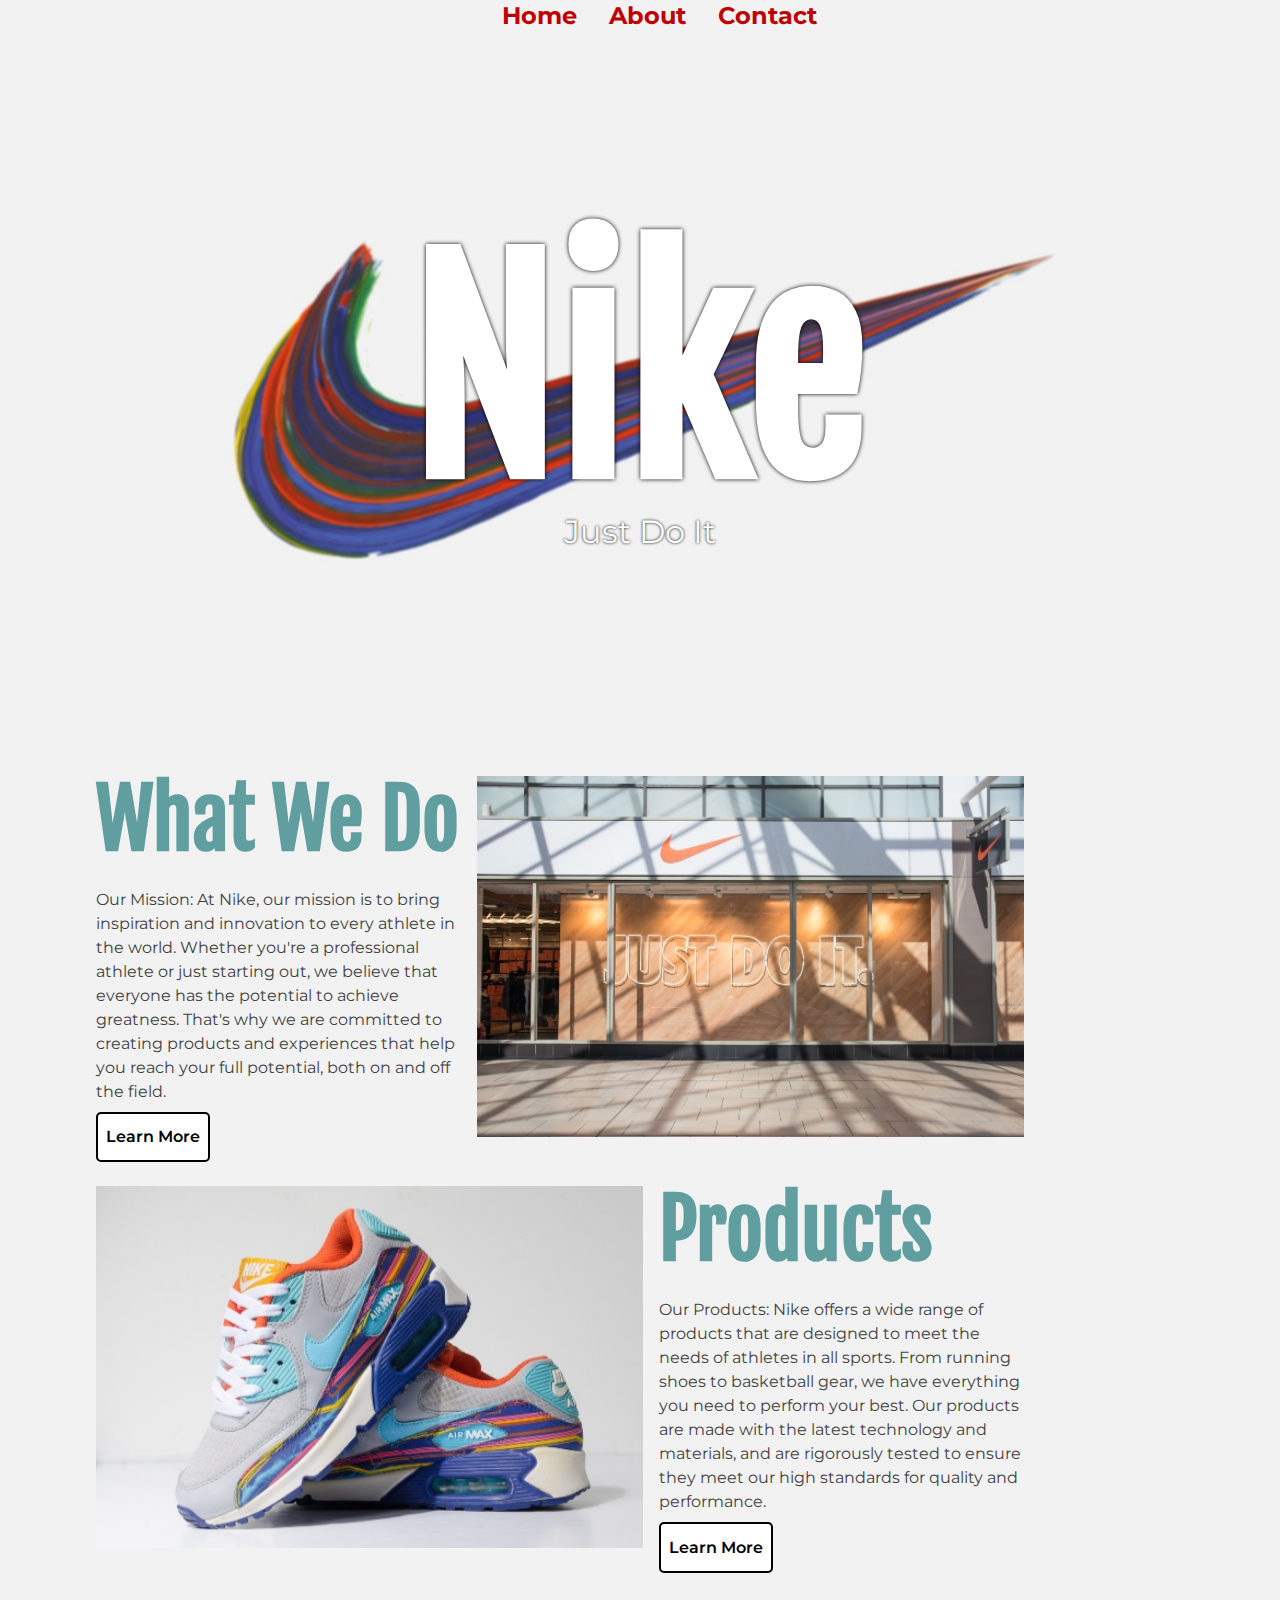
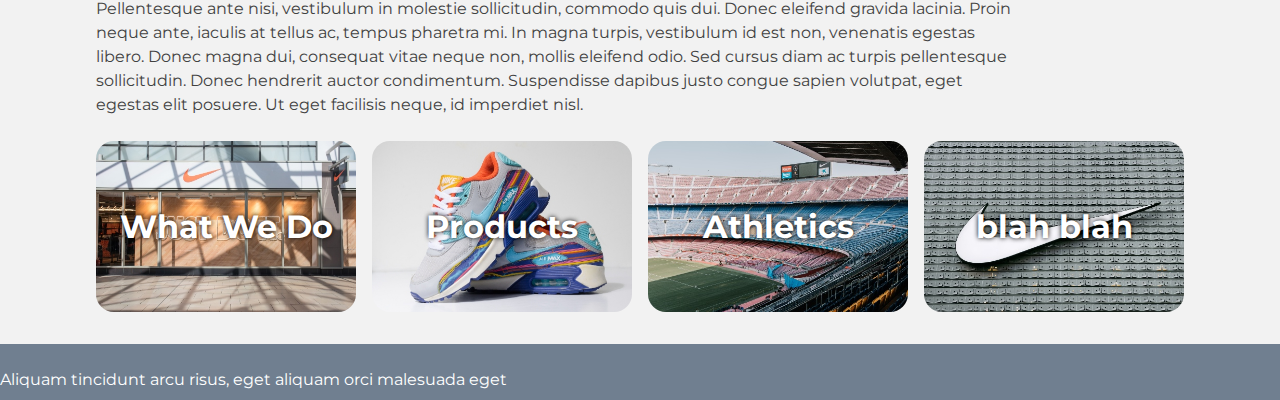
==== index.html @ 97a20d2a "done?" ====
<!DOCTYPE html>
<html lang="en">

<head>
  <meta charset="UTF-8">
  <meta http-equiv="X-UA-Compatible" content="IE=edge">
  <meta name="viewport" content="width=device-width, initial-scale=1.0">
  <meta name="description" content="This is what we do at Nike">
  <link rel="apple-touch-icon" sizes="180x180" href="images/apple-touch-icon.png">
  <link rel="icon" type="image/png" sizes="32x32" href="images/favicon-32x32.png">
  <link rel="icon" type="image/png" sizes="16x16" href="images/favicon-16x16.png">
  <link rel="manifest" href="images/site.webmanifest">
  <link rel="preconnect" href="https://fonts.gstatic.com" crossorigin>
  <link
    href="https://fonts.googleapis.com/css2?family=Fjalla+One&family=Montserrat:ital,wght@0,300;0,600;1,300&display=swap"
    rel="stylesheet">
  <link rel="stylesheet" href="styles/main.css">


  <title>Home - Nike</title>
</head>

<body>

  <header>
    <nav>
      <span></span>
      <h2 class="sr-only">Main navigation</h2>
      <ul>
        <li><a>Home</a></li>
        <li><a href="about/">About</a></li>
        <li><a href="contact/">Contact</a></li>
      </ul>
      <span></span>
    </nav>
  </header>

  <div class="hero">
    <picture class="blur">
      <source media="(min-width: 801px)" srcset="images/hero1470.jpg">
      <source media="(min-width: 401px)" srcset="images/hero800.jpg">
      <source media="(min-width: 400px)" srcset="images/hero400.jpg">
      <img src="images/hero1470.jpg" alt="image of painted nike swoosh">
    </picture>
    <div class="text-wrapper">
      <h1><strong>Nike</strong> </h1>
      <p class="hero-p">Just Do It</p>
    </div>
  </div>

  <main>
    <article class="panel">
      <div class="text-wrapper left">
        <h2>What We Do</h2>
        <p>
          Our Mission: At Nike, our mission is to bring inspiration and innovation to every athlete in the world.
          Whether you're a professional athlete or just starting out, we believe that everyone has the potential to
          achieve
          greatness. That's why we are committed to creating products and experiences that help you reach your full
          potential, both on and off the field.
        </p>
        <a class="button" href="#">Learn More</a>
      </div>
      <div class="image-wrapper">
        <img src="images/nikestore500.jpg" alt="image of nike store" width="600" height="330">
      </div>
    </article>

    <article class="panel">
      <div class="text-wrapper">
        <h2>Products</h2>
        <p> Our Products: Nike offers a wide range of products that are designed to meet the needs of athletes in all
          sports. From running shoes to basketball gear, we have everything you need to perform your best. Our
          products
          are made with the latest technology and materials, and are rigorously tested to ensure they meet our high
          standards for quality and performance.
        </p>
        <a class="button" href="#">Learn More</a>
      </div>
      <div class="image-wrapper left">
        <img src="images/airmax500.jpg" alt="image of nike air max shoes" width="600" height="330">
      </div>
    </article>

    <aside>
      <p>
        Pellentesque ante nisi, vestibulum in molestie sollicitudin, commodo quis dui. Donec eleifend gravida
        lacinia.
        Proin neque ante, iaculis at tellus ac, tempus pharetra mi. In magna turpis, vestibulum id est non,
        venenatis
        egestas libero. Donec magna dui, consequat vitae neque non, mollis eleifend odio. Sed cursus diam ac turpis
        pellentesque sollicitudin. Donec hendrerit auctor condimentum. Suspendisse dapibus justo congue sapien
        volutpat,
        eget egestas elit posuere. Ut eget facilisis neque, id imperdiet nisl.
      </p>
    </aside>

    <section class="cards">
      <a class="card">
        <img src="images/nikestore500.jpg" alt="nike store" width="500" height="330" loading="lazy">
        <p>What We Do</p>
      </a>
      <a class="card">
        <img src="images/airmax500.jpg" alt="air max" width="500" height="330" loading="lazy">
        <p>Products</p>
      </a>
      <a class="card">
        <img src="images/stadium500.jpg" alt="stadium" width="500" height="330" loading="lazy">
        <p>Athletics</p>
      </a>
      <a class="card">
        <img src="images/swoosh500.jpg" alt="nike swoosh" width="500" height="330" loading="lazy">
        <p>blah blah</p>
      </a>
    </section>

  </main>


  <footer>
    <p>
      Aliquam tincidunt arcu risus, eget aliquam orci malesuada eget
    </p>
  </footer>
</body>

</html>
---- styles/main.css ----
/*****************************************************/
/* This semester we will be using my variation of    */
/* Josh Comeau's CSS Reset instead of normalize      */
/* Read more at                                      */
/* https://www.joshwcomeau.com/css/custom-css-reset/ */
/*****************************************************/
/* Always add your CSS below the reset CSS           */
/*****************************************************/

:root {
  --blue: #609ea0;
  --red: #be0100ff;
  --grey: #707f90;
  --black: #000000;
  --white: #ffffff;
  --text: #414141ff;
}

*,
*::before,
*::after {
  box-sizing: border-box;
}

* {
  margin: 0;
  /* this an experimental line-height; if it breaks, add line-height: 1.5 to body */
  line-height: calc(1em + 0.5rem);
}

html,
body {
  height: 100%;
}

body {
  margin: 0;
  -webkit-font-smoothing: antialiased;
}

img,
picture,
video,
canvas,
svg {
  display: block;
  max-width: 100%;
  height: auto;
}

input,
button,
textarea,
select {
  font: inherit;
}

/* until you get a feel for overflow, I'll keep these next two commented out */
/* p,
h1,
h2,
h3,
h4,
h5,
h6 {
  overflow-wrap: break-word;
} */

/* p {
  overflow-wrap: break-word;
  hyphens: auto;
} */

/* temp CSS for HTML only assignments */
picture img {
  width: 100%;
}

svg {
  width: 200px;
}

/* temp fix to size about img */
img[srcset] {
  width: 50%;
  height: auto;
  margin: 2rem auto;
}

/* temporary fix to size svg images */
img[src$="svg"] {
  width: 200px;
}

/************ add your CSS here *****************/
body {
  display: flex;
  flex-direction: column;
  background-color: #f2f2f2ff;
  font-family: "Montserrat", sans-serif;
  color: var(--text);
}

main {
  align-self: center;
  background-color: #f2f2f2ff;
  max-width: 70rem;
  margin-bottom: 2rem;
  
}

nav {
  font-size: 1.5em;
  display: flex;
  justify-content: space-around;
  align-items: stretch;
}

nav ul {
  list-style-type: none;
  display: flex;
  flex-direction: row;
  flex-wrap: nowrap;
}

nav a {
  padding: 1rem;
}

p {
  margin-top: 1.5em;
  margin-bottom: 0.5em;
}

h1 {
  font-family: "Fjalla One", sans-serif;
  text-shadow: 0px 0px 4px black;
  color: white;
  /* font-size: 2em; */
}

h2 {
  font-family: "Fjalla One", sans-serif;
  color: var(--blue);
  font-size: 5em;
}

h3 {
  font-family: "Fjalla One", sans-serif;
  color: var(--grey);
  font-size: 3.5em;
  padding-top: 0.4em;
  padding-bottom: 0.2em;
}

h4 {
  font-family: "Fjalla One", sans-serif;
  color: var(--red);
  font-size: 2em;
  padding-top: 0.4em;
  padding-bottom: 0.2em;
}


a {
  text-decoration: none;
  color: var(--red);
  font-weight: bold;
}

a[href]:hover {
  text-decoration: underline;
}

article, aside {
  padding: 0 1rem;
  max-width: 60rem;
  margin-top: 1.5em;
  margin-bottom: 1.5em;
}

footer {
  background-color: var(--grey);
  color: white;
}

.sr-only {
  clip: rect(1px, 1px, 1px, 1px);
  clip-path: inset(50%);
  height: 1px;
  width: 1px;
  margin: -1px;
  overflow: hidden;
  padding: 0;
  position: absolute;
}

.button {
  border: solid 2px black;
  background-color: white;
  color: black;
  padding: 0.7rem 0.5rem;
  border-radius: 5px;
  text-decoration: none;
  display: inline-block;
  font-weight: 600;
}

a.button:hover {
  background-color: black;
  color: white;
  text-decoration: none;
  transition-duration: 200ms;
  cursor: pointer;
}

.hero {
  /* height: 100vh; */
  position: relative;
  flex: 0 0 auto;
}

.hero .text-wrapper {
  position: absolute;
  inset: 0;
  text-align: center;
  display: flex;
  flex-direction: column;
  justify-content: center;
  align-items: center;
}

.hero-p {
  color: white;
  text-shadow: 0px 0px 3px black;
  font-size: 2em;
  margin: 0;
}

.blur {
  filter: blur(1px);
}

.hero h1 {
  font-size: clamp(17em, 11vw + 1em, 9em);
}


.cards {
  display: flex;
  gap: 1rem;
  flex-direction: column;
  margin: 0 1rem;
}

.card {
  flex: 1 1 0;
  position: relative;
  transition: 0.3s cubic-bezier(0, 0, 0.5, 1);
  font-size: 2em;
}

.cards img {
  border-radius: 18px;
  display: flex;
}

.cards p {
  color: white;
  display: flex;
  align-items: center;
  position: absolute;
  font-weight: bold;
  inset: 0;
  margin: 0;
  padding: 0 1rem;
  text-shadow: 0px 0px 5px black;
  justify-content: center;
}

.card:hover {
  position: relative;
  overflow: hidden;
  border-radius: 18px;
  white-space: normal;
  box-shadow: 2px 4px 12px rgb(0 0 0 / 8%);
  transform: scale(1.05);
  transition: 0.3s cubic-bezier(0, 0, 0.5, 1);
}

section {
  margin-left: 1rem;
  margin-right: 1rem;
}

.panel {
  display: flex;
  flex-direction: column;
}

.panel .image-wrapper {
  order: -1;
}

@media (min-width: 500px) {
  .panel {
    flex-direction: row;
    gap: 1rem;
  }

  .panel h2 {
    margin: 0;
  }

  .panel .text-wrapper {
    flex: 1 1 40%;
  }

  .panel .image-wrapper {
    order: 0;
    flex: 1 1 60%;
  }

  .panel .left {
    order: -1;
  }

  .cards {
    flex-direction: row;
    flex-wrap: wrap;
  }

  .card {
    flex: 1 1 40%;
  }
}
@media (min-width: 1000px) {
  .cards {
    flex-wrap: nowrap;
  }
}
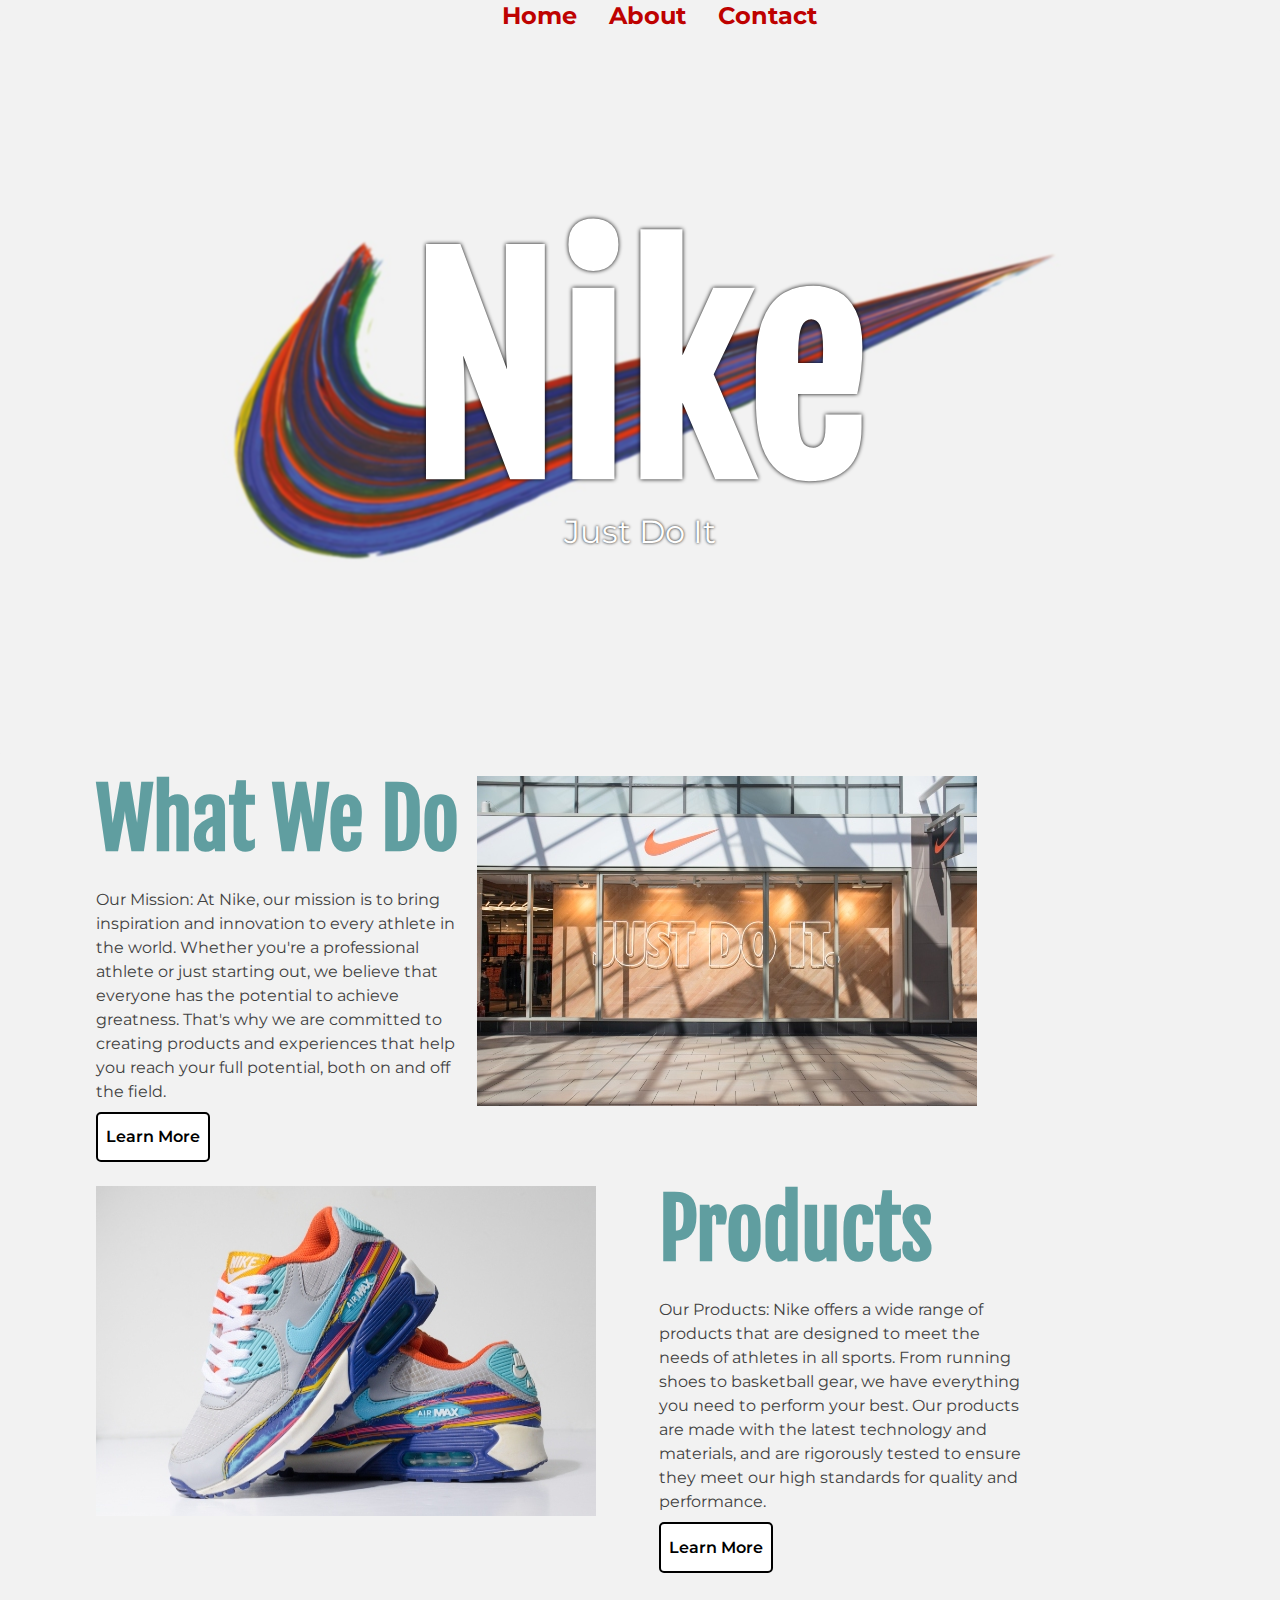
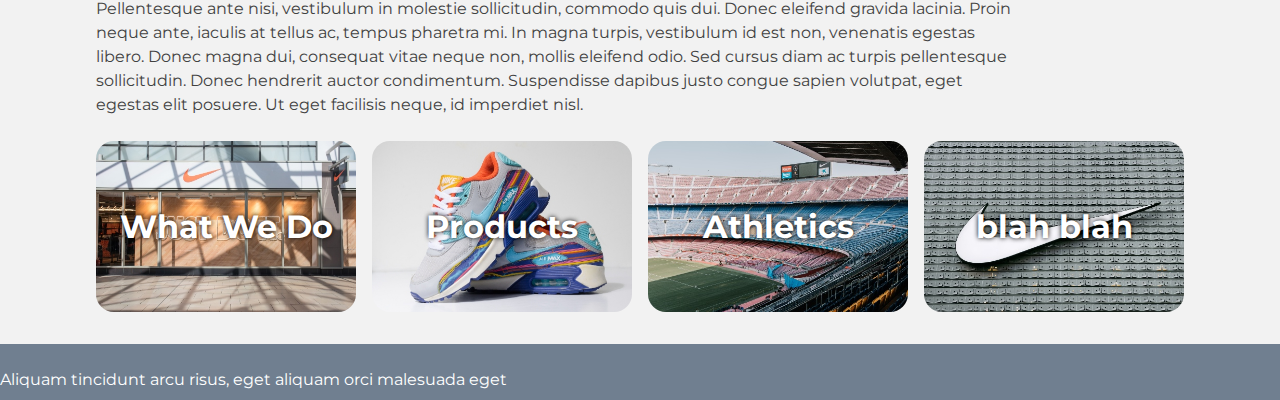
==== commit 5ed43be7: "fix" ====
--- a/index.html
+++ b/index.html
@@ -62,7 +62,7 @@
         <a class="button" href="#">Learn More</a>
       </div>
       <div class="image-wrapper">
-        <img src="images/nikestore500.jpg" alt="image of nike store" width="600" height="330">
+        <img src="images/nikestore500.jpg" alt="image of nike store" width="500" height="330">
       </div>
     </article>
 
@@ -78,7 +78,7 @@
         <a class="button" href="#">Learn More</a>
       </div>
       <div class="image-wrapper left">
-        <img src="images/airmax500.jpg" alt="image of nike air max shoes" width="600" height="330">
+        <img src="images/airmax500.jpg" alt="image of nike air max shoes" width="500" height="330">
       </div>
     </article>
 
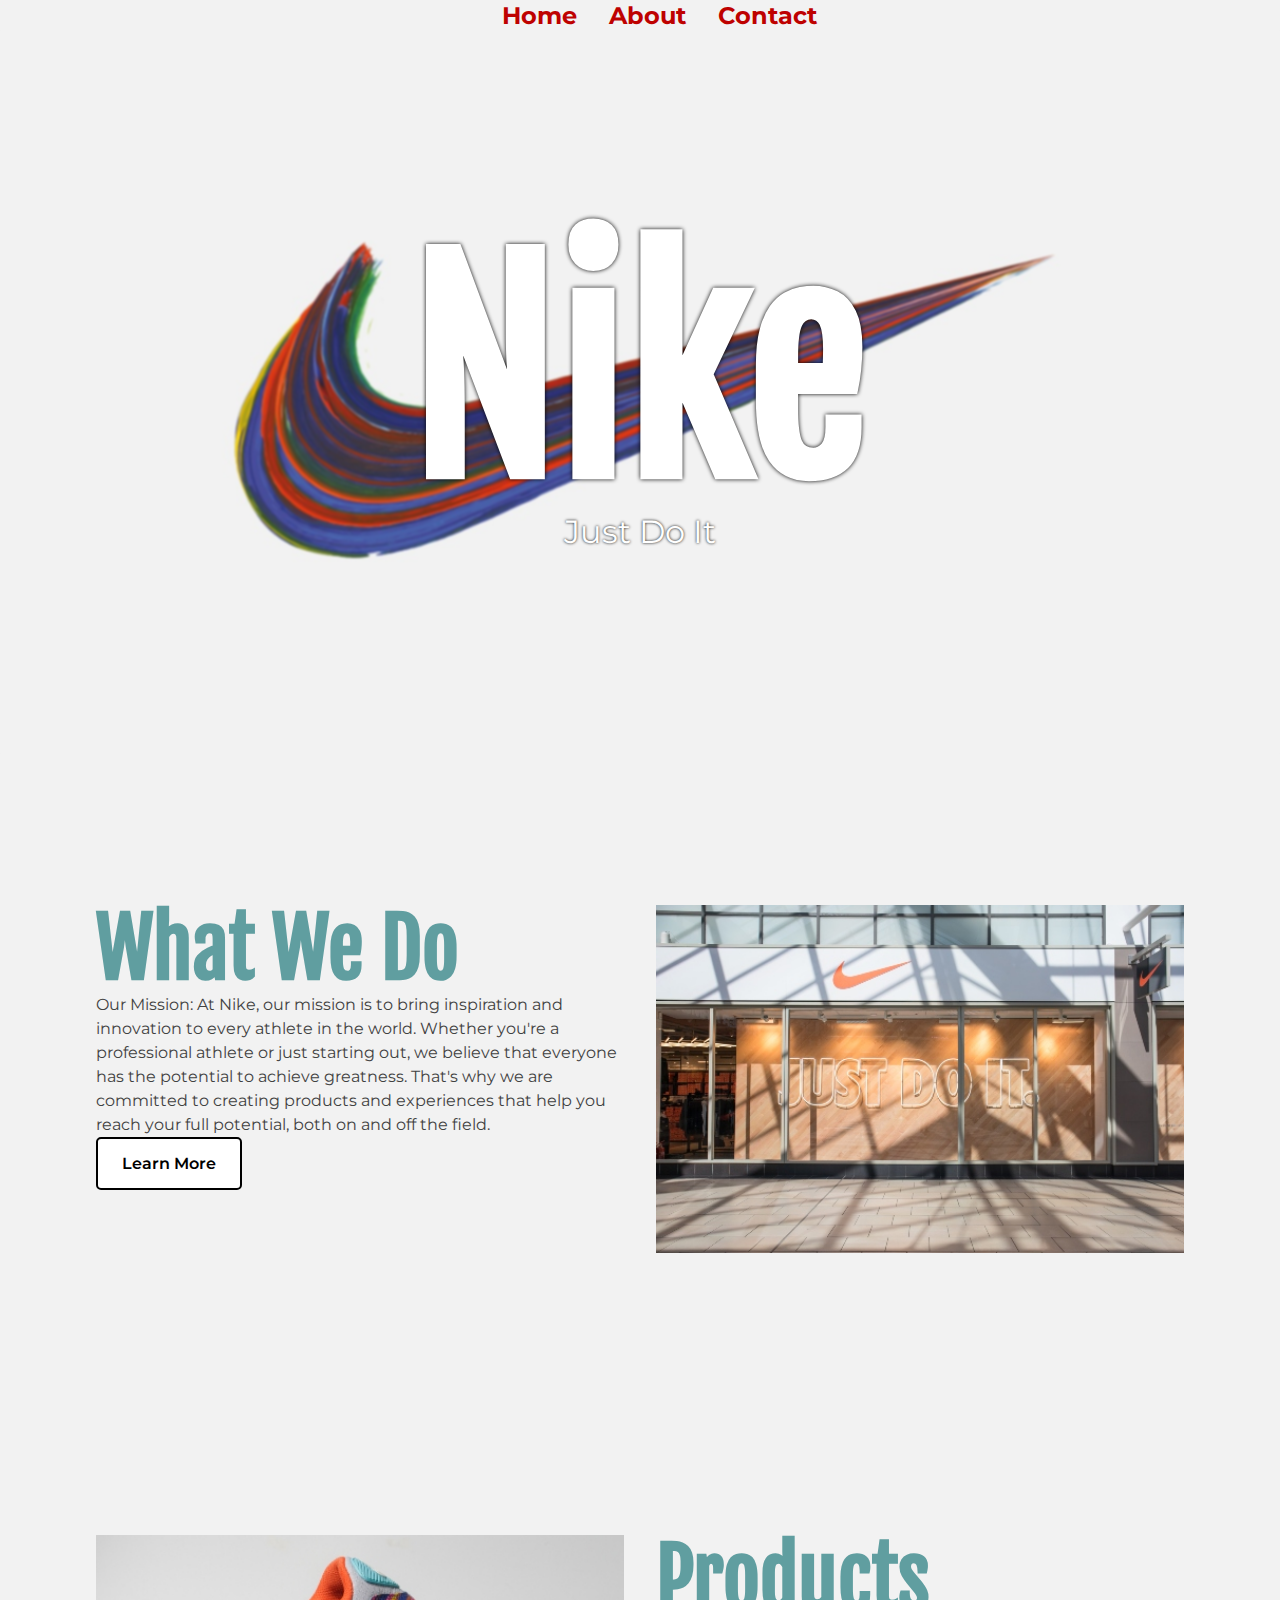
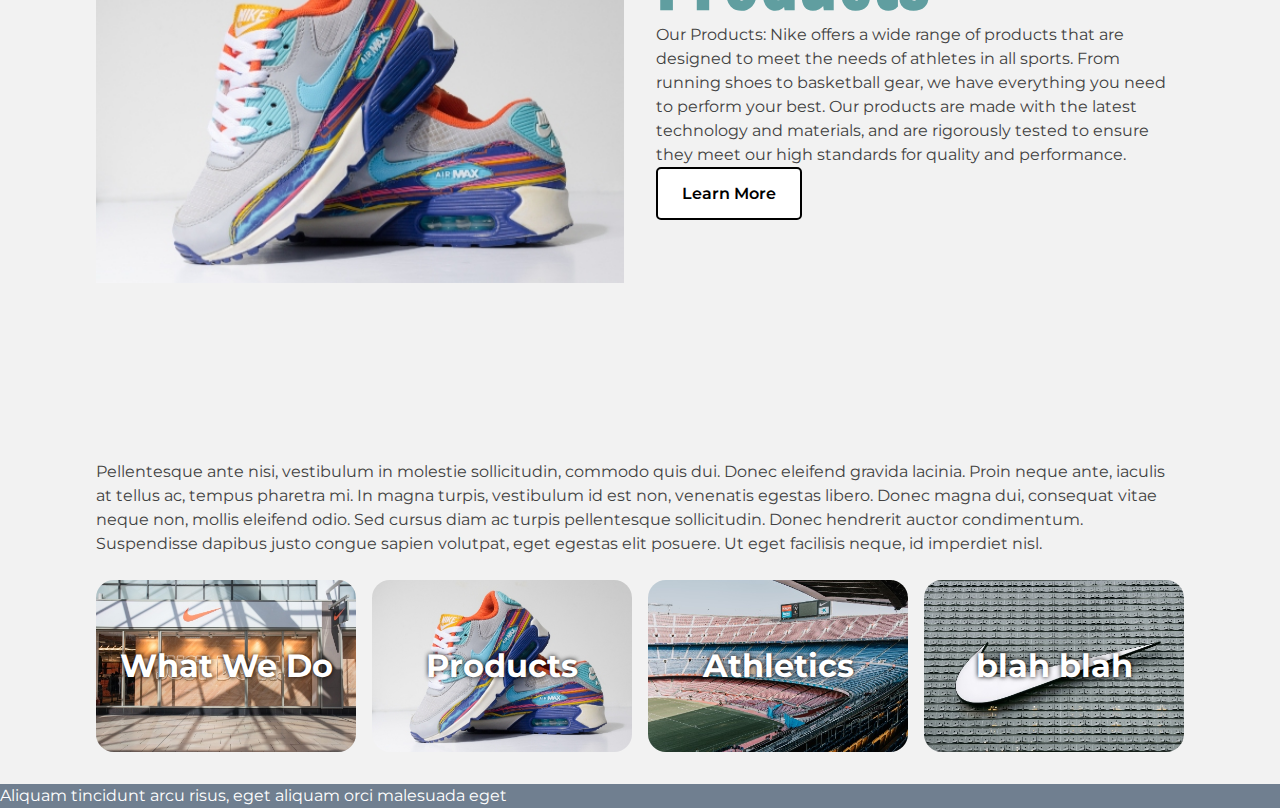
==== commit 868bfebe: "change flexboxes" ====
--- a/index.html
+++ b/index.html
@@ -44,12 +44,13 @@
     </picture>
     <div class="text-wrapper">
       <h1><strong>Nike</strong> </h1>
-      <p class="hero-p">Just Do It</p>
+      <p>Just Do It</p>
     </div>
   </div>
 
   <main>
-    <article class="panel">
+    <div class="fullscreen">
+      <article class="panel">
       <div class="text-wrapper left">
         <h2>What We Do</h2>
         <p>
@@ -62,10 +63,12 @@
         <a class="button" href="#">Learn More</a>
       </div>
       <div class="image-wrapper">
-        <img src="images/nikestore500.jpg" alt="image of nike store" width="500" height="330">
+        <img src="images/nikestore500.jpg" alt="image of nike store" width="600" height="330">
       </div>
     </article>
-
+  </div>
+    
+  <div class="fullscreen">
     <article class="panel">
       <div class="text-wrapper">
         <h2>Products</h2>
@@ -78,9 +81,11 @@
         <a class="button" href="#">Learn More</a>
       </div>
       <div class="image-wrapper left">
-        <img src="images/airmax500.jpg" alt="image of nike air max shoes" width="500" height="330">
+        <img src="images/airmax500.jpg" alt="image of nike air max shoes" width="600" height="330">
       </div>
     </article>
+  </div>
+    
 
     <aside>
       <p>
@@ -96,6 +101,7 @@
     </aside>
 
     <section class="cards">
+      <h2 class="sr-only">blah</h2>
       <a class="card">
         <img src="images/nikestore500.jpg" alt="nike store" width="500" height="330" loading="lazy">
         <p>What We Do</p>
--- a/styles/main.css
+++ b/styles/main.css
@@ -105,8 +105,8 @@
   align-self: center;
   background-color: #f2f2f2ff;
   max-width: 70rem;
+  margin: 0;
   margin-bottom: 2rem;
-  
 }
 
 nav {
@@ -128,13 +128,10 @@
 }
 
 p {
-  margin-top: 1.5em;
-  margin-bottom: 0.5em;
 }
 
 h1 {
   font-family: "Fjalla One", sans-serif;
-  text-shadow: 0px 0px 4px black;
   color: white;
   /* font-size: 2em; */
 }
@@ -161,7 +158,6 @@
   padding-bottom: 0.2em;
 }
 
-
 a {
   text-decoration: none;
   color: var(--red);
@@ -172,10 +168,11 @@
   text-decoration: underline;
 }
 
-article, aside {
+article,
+aside {
   padding: 0 1rem;
-  max-width: 60rem;
-  margin-top: 1.5em;
+  max-width: 70rem;
+  margin-top: 3em;
   margin-bottom: 1.5em;
 }
 
@@ -199,11 +196,12 @@
   border: solid 2px black;
   background-color: white;
   color: black;
-  padding: 0.7rem 0.5rem;
+  padding: 0.8rem 1.5rem;
   border-radius: 5px;
   text-decoration: none;
   display: inline-block;
   font-weight: 600;
+  margin: 0 0 2rem;
 }
 
 a.button:hover {
@@ -223,17 +221,16 @@
 .hero .text-wrapper {
   position: absolute;
   inset: 0;
-  text-align: center;
   display: flex;
   flex-direction: column;
   justify-content: center;
   align-items: center;
 }
 
-.hero-p {
+.hero p {
   color: white;
   text-shadow: 0px 0px 3px black;
-  font-size: 2em;
+  font-size: clamp(2em, 1vw + 1em, 15em);
   margin: 0;
 }
 
@@ -242,9 +239,9 @@
 }
 
 .hero h1 {
-  font-size: clamp(17em, 11vw + 1em, 9em);
-}
-
+  font-size: clamp(2em, 20vw + 1em, 17em);
+  text-shadow: 0px 0px 4px black;
+}
 
 .cards {
   display: flex;
@@ -303,22 +300,30 @@
 }
 
 @media (min-width: 500px) {
+  .fullscreen {
+    min-height: 70vh;
+    display: flex;
+    align-items: center;
+  }
+
   .panel {
     flex-direction: row;
-    gap: 1rem;
+    gap: 2rem;
   }
 
   .panel h2 {
-    margin: 0;
+    /* margin: 0; */
   }
 
   .panel .text-wrapper {
     flex: 1 1 40%;
+    flex-direction: column;
+    justify-content: space-between;
   }
 
   .panel .image-wrapper {
     order: 0;
-    flex: 1 1 60%;
+    flex: 1 1 40%;
   }
 
   .panel .left {
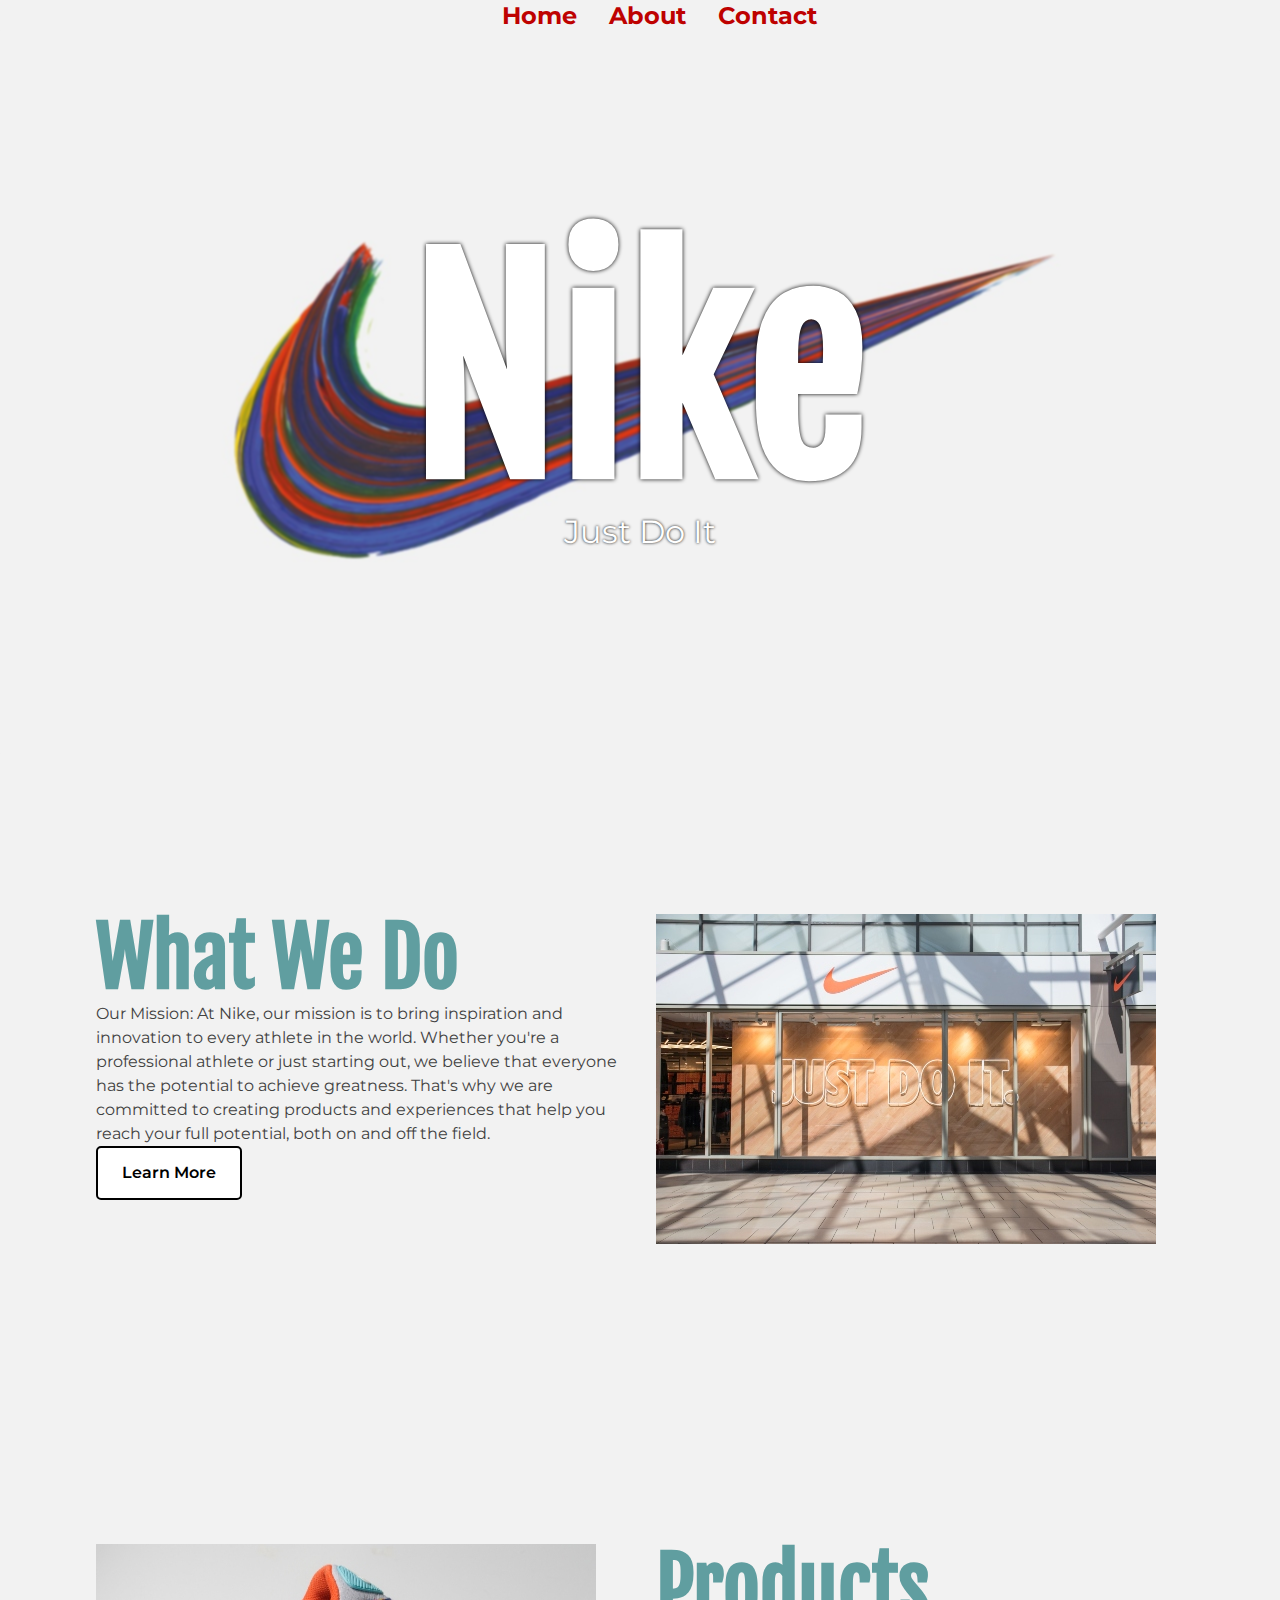
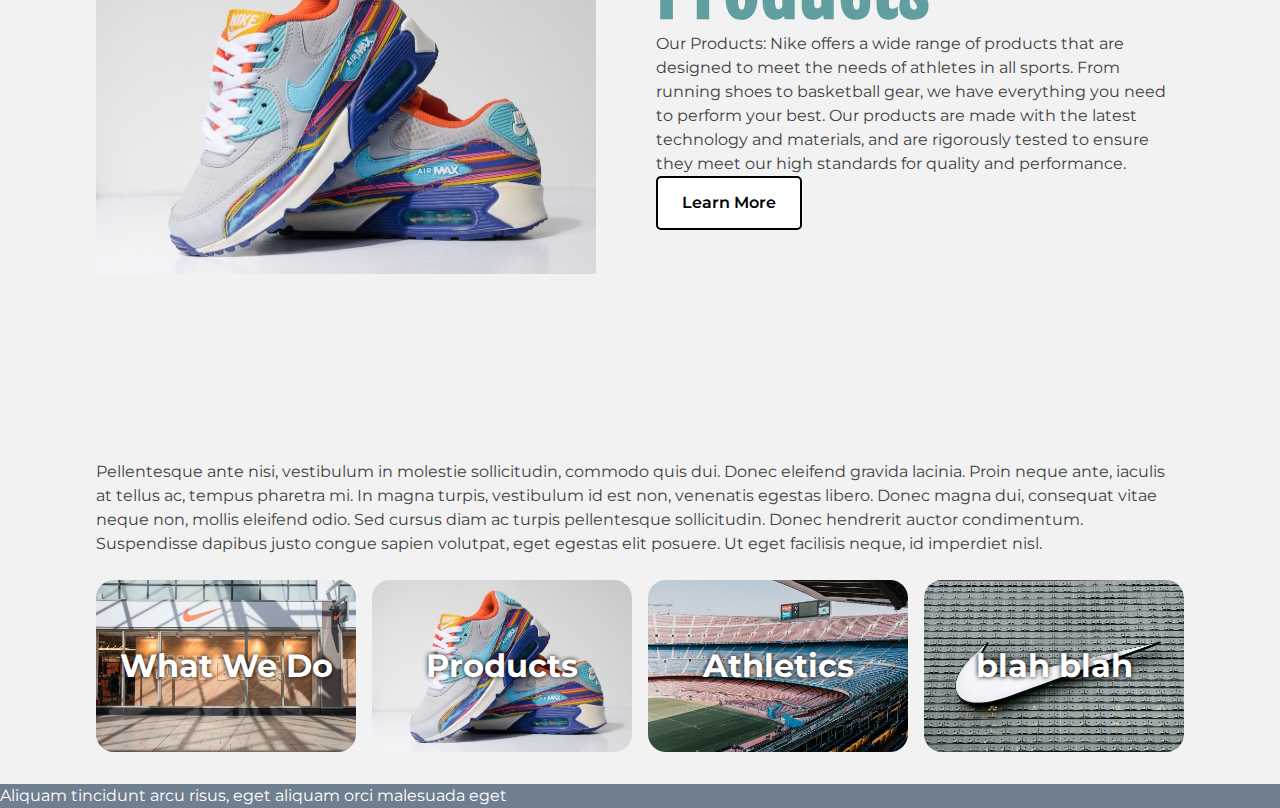
==== commit 43379081: "fix" ====
--- a/index.html
+++ b/index.html
@@ -63,7 +63,7 @@
         <a class="button" href="#">Learn More</a>
       </div>
       <div class="image-wrapper">
-        <img src="images/nikestore500.jpg" alt="image of nike store" width="600" height="330">
+        <img src="images/nikestore500.jpg" alt="image of nike store" width="500" height="330"> <!--change this to 600 -->
       </div>
     </article>
   </div>
@@ -81,7 +81,7 @@
         <a class="button" href="#">Learn More</a>
       </div>
       <div class="image-wrapper left">
-        <img src="images/airmax500.jpg" alt="image of nike air max shoes" width="600" height="330">
+        <img src="images/airmax500.jpg" alt="image of nike air max shoes" width="500" height="330">
       </div>
     </article>
   </div>
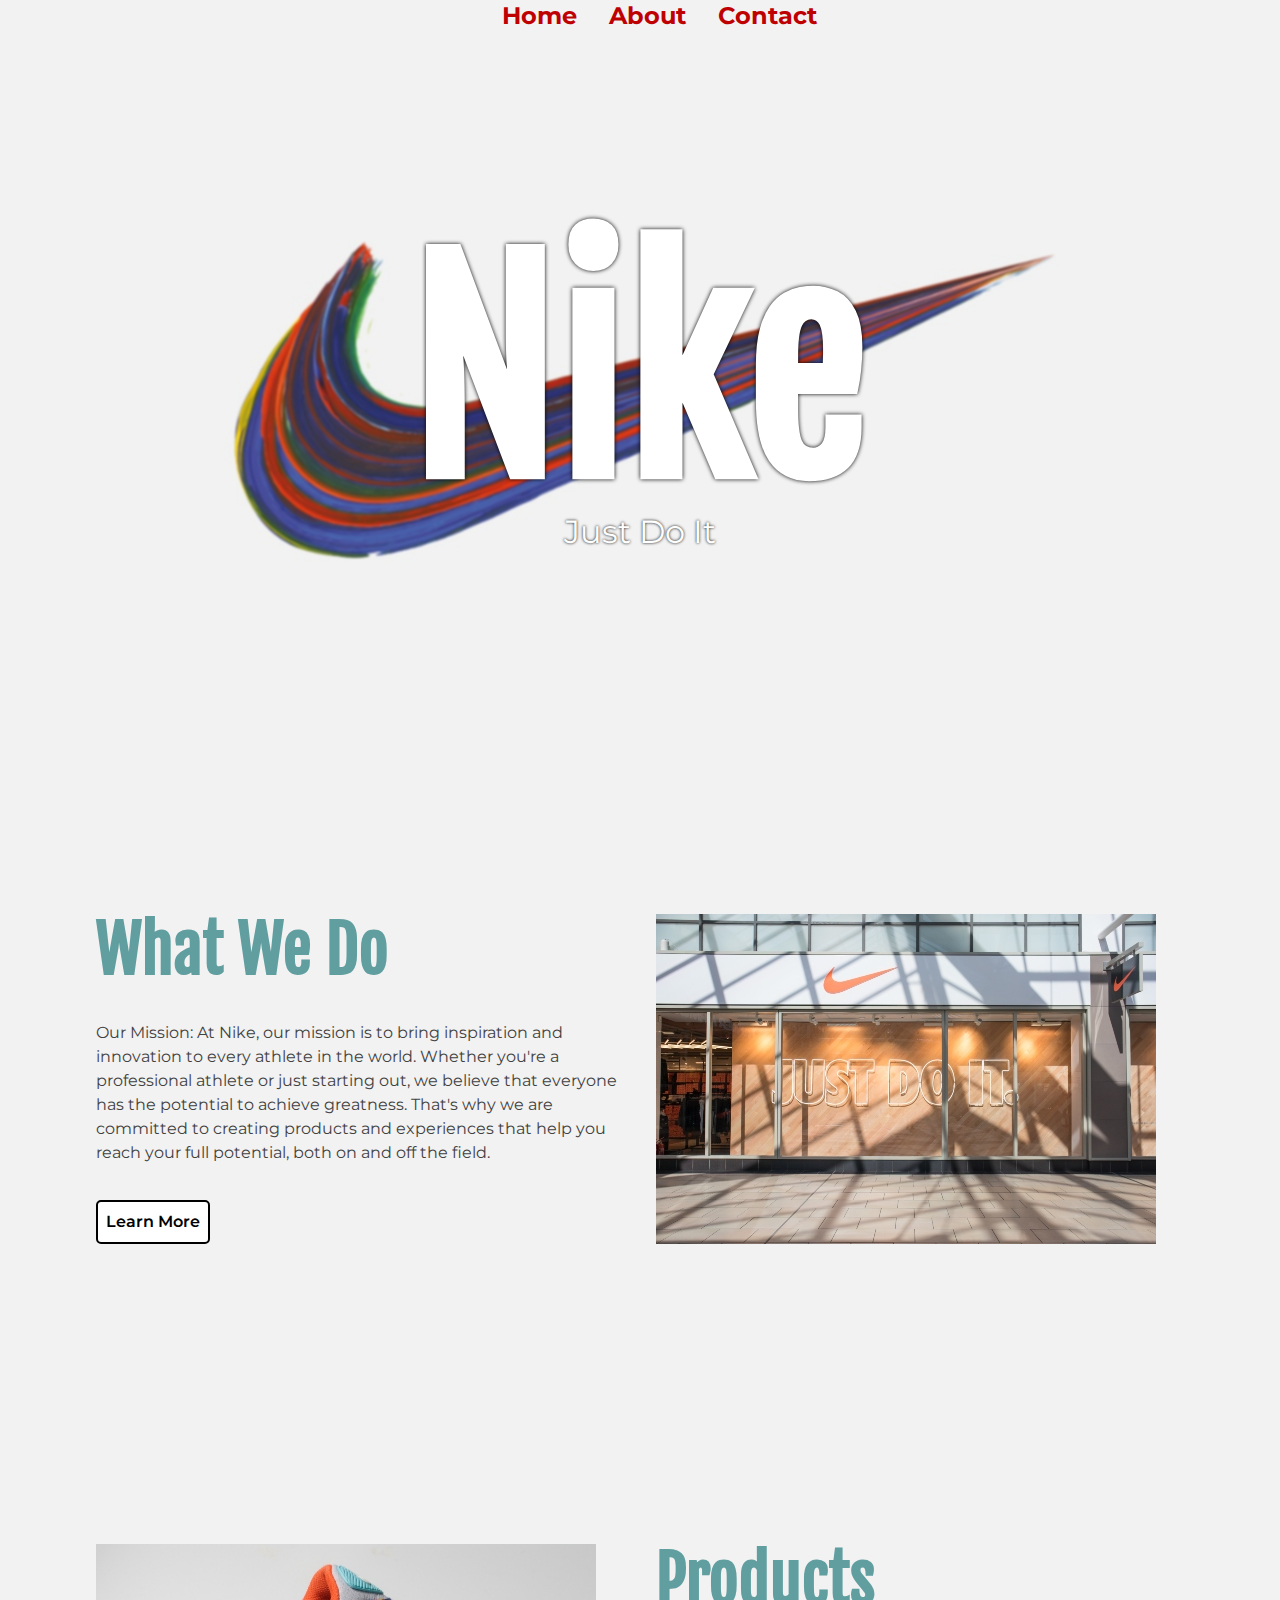
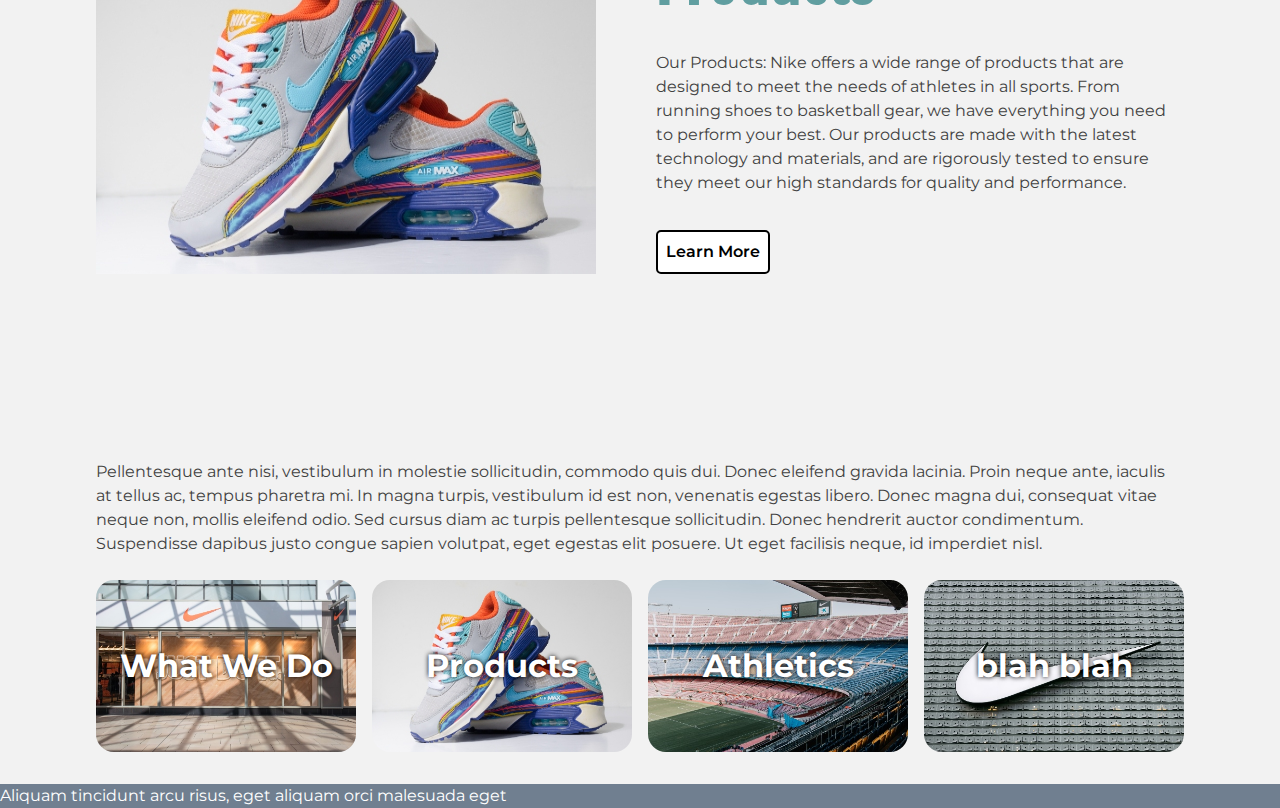
==== commit ae140914: "fix text wrapper" ====
--- a/index.html
+++ b/index.html
@@ -27,7 +27,7 @@
       <span></span>
       <h2 class="sr-only">Main navigation</h2>
       <ul>
-        <li><a>Home</a></li>
+        <li><a href="#">Home</a></li>
         <li><a href="about/">About</a></li>
         <li><a href="contact/">Contact</a></li>
       </ul>
--- a/styles/main.css
+++ b/styles/main.css
@@ -119,6 +119,7 @@
 nav ul {
   list-style-type: none;
   display: flex;
+  justify-content: right;
   flex-direction: row;
   flex-wrap: nowrap;
 }
@@ -127,8 +128,6 @@
   padding: 1rem;
 }
 
-p {
-}
 
 h1 {
   font-family: "Fjalla One", sans-serif;
@@ -139,7 +138,7 @@
 h2 {
   font-family: "Fjalla One", sans-serif;
   color: var(--blue);
-  font-size: 5em;
+  font-size: 4em;
 }
 
 h3 {
@@ -196,12 +195,11 @@
   border: solid 2px black;
   background-color: white;
   color: black;
-  padding: 0.8rem 1.5rem;
+  padding: 0.5rem;
   border-radius: 5px;
   text-decoration: none;
   display: inline-block;
   font-weight: 600;
-  margin: 0 0 2rem;
 }
 
 a.button:hover {
@@ -295,11 +293,16 @@
   flex-direction: column;
 }
 
+.panel img {
+  height: 100%;
+  object-fit: cover;
+}
+
 .panel .image-wrapper {
   order: -1;
 }
 
-@media (min-width: 500px) {
+@media (min-width: 530px) {
   .fullscreen {
     min-height: 70vh;
     display: flex;
@@ -311,20 +314,21 @@
     gap: 2rem;
   }
 
-  .panel h2 {
-    /* margin: 0; */
-  }
-
   .panel .text-wrapper {
+    display: flex;
     flex: 1 1 40%;
     flex-direction: column;
     justify-content: space-between;
   }
 
+  .panel .text-wrapper .button {
+    align-self: flex-start;
+  }
+
   .panel .image-wrapper {
     order: 0;
     flex: 1 1 40%;
-  }
+    }
 
   .panel .left {
     order: -1;
@@ -344,3 +348,28 @@
     flex-wrap: nowrap;
   }
 }
+
+@media (max-width: 529px) {
+  .panel .text-wrapper {
+    height: 60vh;
+  }
+
+  .panel p, h2 {
+    padding-bottom: 1rem;
+  }
+
+  .panel .button {
+    margin-top: 1rem;
+  }
+
+  .panel .image-wrapper {
+    padding-bottom: 1rem;
+  }
+}
+
+@media (max-width: 530px) {
+  .card {
+    flex: auto;
+    transform: scale(1);
+  }
+}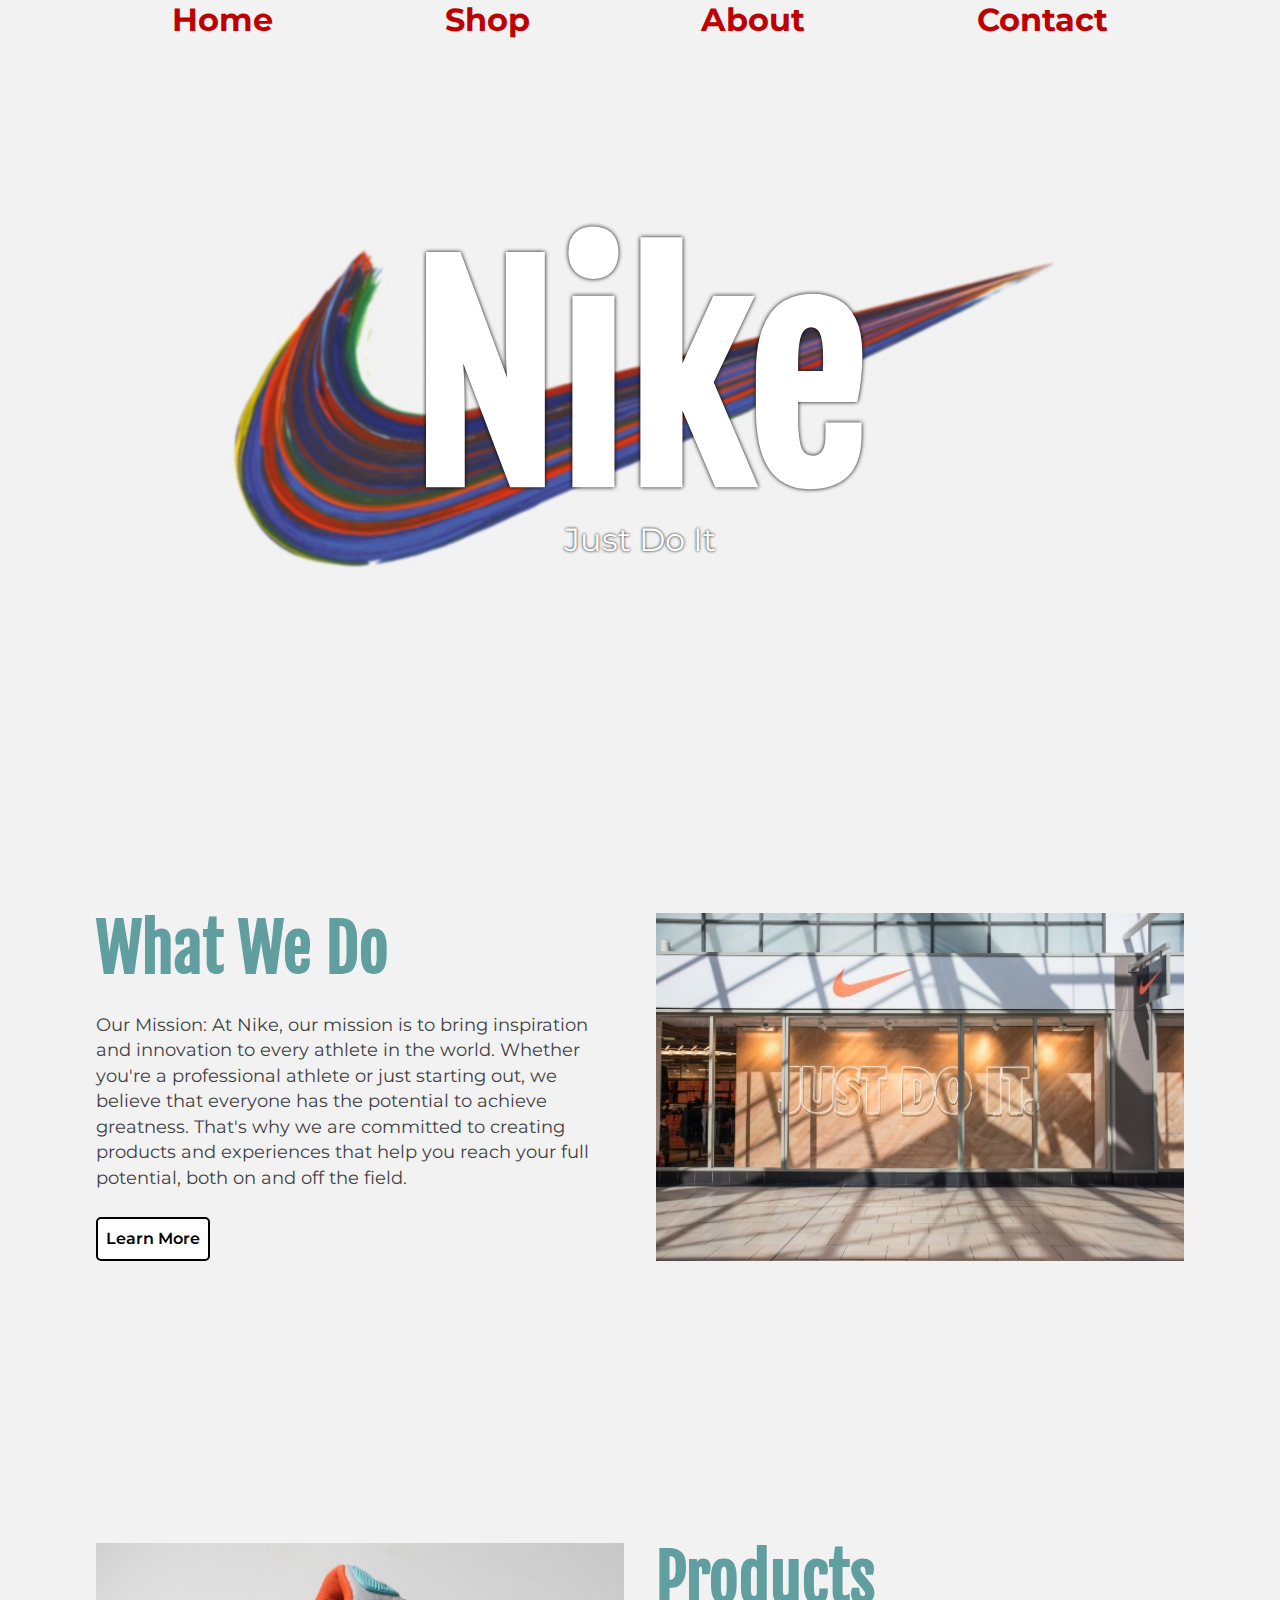
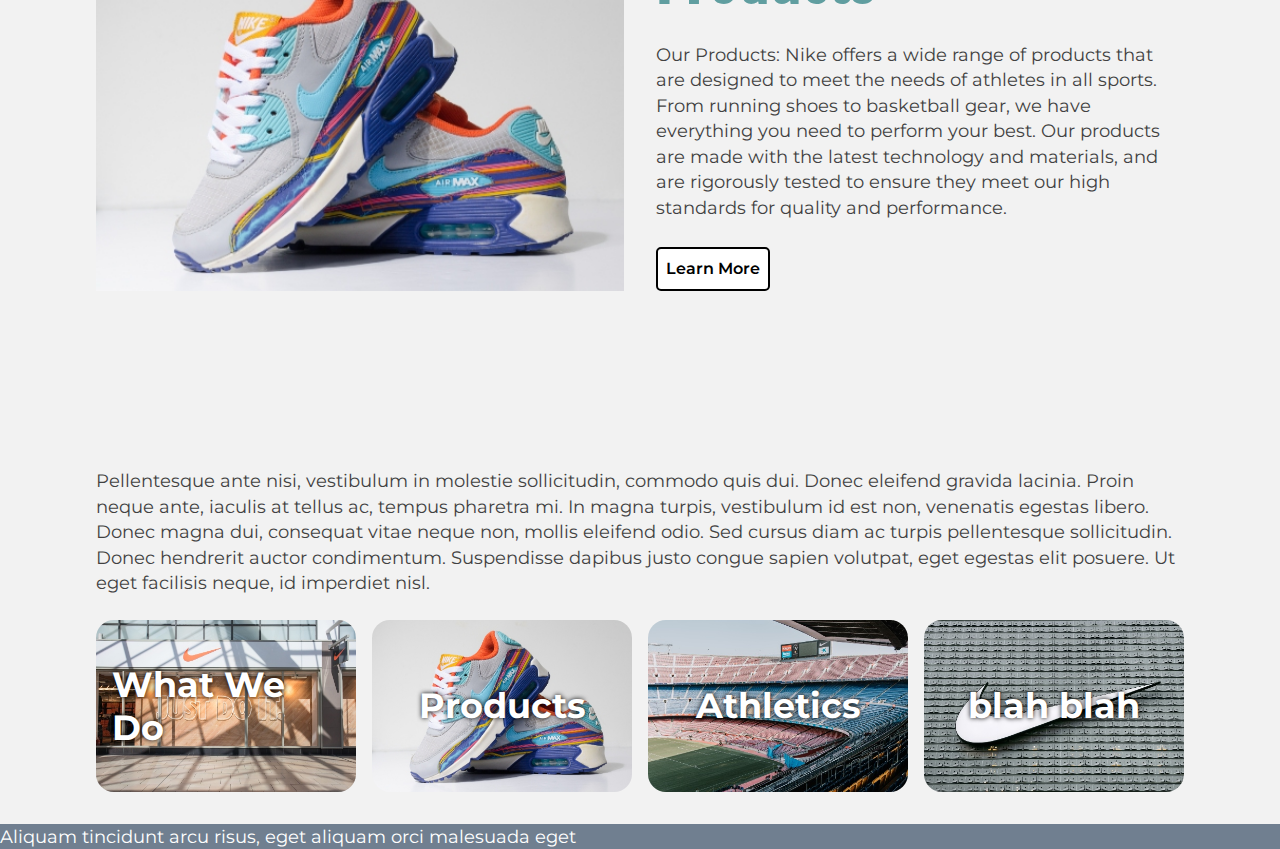
==== commit 0e9bdfa2: "housekeeping" ====
--- a/index.html
+++ b/index.html
@@ -24,14 +24,12 @@
 
   <header>
     <nav>
-      <span></span>
-      <h2 class="sr-only">Main navigation</h2>
       <ul>
         <li><a href="#">Home</a></li>
+        <li><a href="shop/">Shop</a></li>
         <li><a href="about/">About</a></li>
         <li><a href="contact/">Contact</a></li>
       </ul>
-      <span></span>
     </nav>
   </header>
 
@@ -63,7 +61,7 @@
         <a class="button" href="#">Learn More</a>
       </div>
       <div class="image-wrapper">
-        <img src="images/nikestore500.jpg" alt="image of nike store" width="500" height="330"> <!--change this to 600 -->
+        <img src="images/nikestore500.jpg" alt="image of nike store" width="600" height="330"> <!--change this to 600 -->
       </div>
     </article>
   </div>
@@ -81,7 +79,7 @@
         <a class="button" href="#">Learn More</a>
       </div>
       <div class="image-wrapper left">
-        <img src="images/airmax500.jpg" alt="image of nike air max shoes" width="500" height="330">
+        <img src="images/airmax500.jpg" alt="image of nike air max shoes" width="600" height="330">
       </div>
     </article>
   </div>
--- a/styles/main.css
+++ b/styles/main.css
@@ -109,25 +109,25 @@
   margin-bottom: 2rem;
 }
 
-nav {
-  font-size: 1.5em;
-  display: flex;
-  justify-content: space-around;
-  align-items: stretch;
+p {
+  font-size: 1.1em;
 }
 
 nav ul {
-  list-style-type: none;
-  display: flex;
-  justify-content: right;
+  display: flex;
   flex-direction: row;
-  flex-wrap: nowrap;
+  justify-content: space-evenly;
+  align-items: center;
+  list-style: none;
+  padding: 0;
+  margin: 0;
+  align-self: stretch;
+  font-size: clamp(0.8em, 4vw, 2em);
 }
 
 nav a {
-  padding: 1rem;
-}
-
+  display: flex;
+}
 
 h1 {
   font-family: "Fjalla One", sans-serif;
@@ -302,7 +302,7 @@
   order: -1;
 }
 
-@media (min-width: 530px) {
+@media (min-width: 600px) {
   .fullscreen {
     min-height: 70vh;
     display: flex;
@@ -328,7 +328,7 @@
   .panel .image-wrapper {
     order: 0;
     flex: 1 1 40%;
-    }
+  }
 
   .panel .left {
     order: -1;
@@ -349,12 +349,13 @@
   }
 }
 
-@media (max-width: 529px) {
+@media (max-width: 600px) {
   .panel .text-wrapper {
-    height: 60vh;
-  }
-
-  .panel p, h2 {
+    height: 70vh;
+  }
+
+  .panel p,
+  h2 {
     padding-bottom: 1rem;
   }
 
@@ -367,9 +368,9 @@
   }
 }
 
-@media (max-width: 530px) {
+@media (max-width: 600px) {
   .card {
     flex: auto;
     transform: scale(1);
   }
-}+}
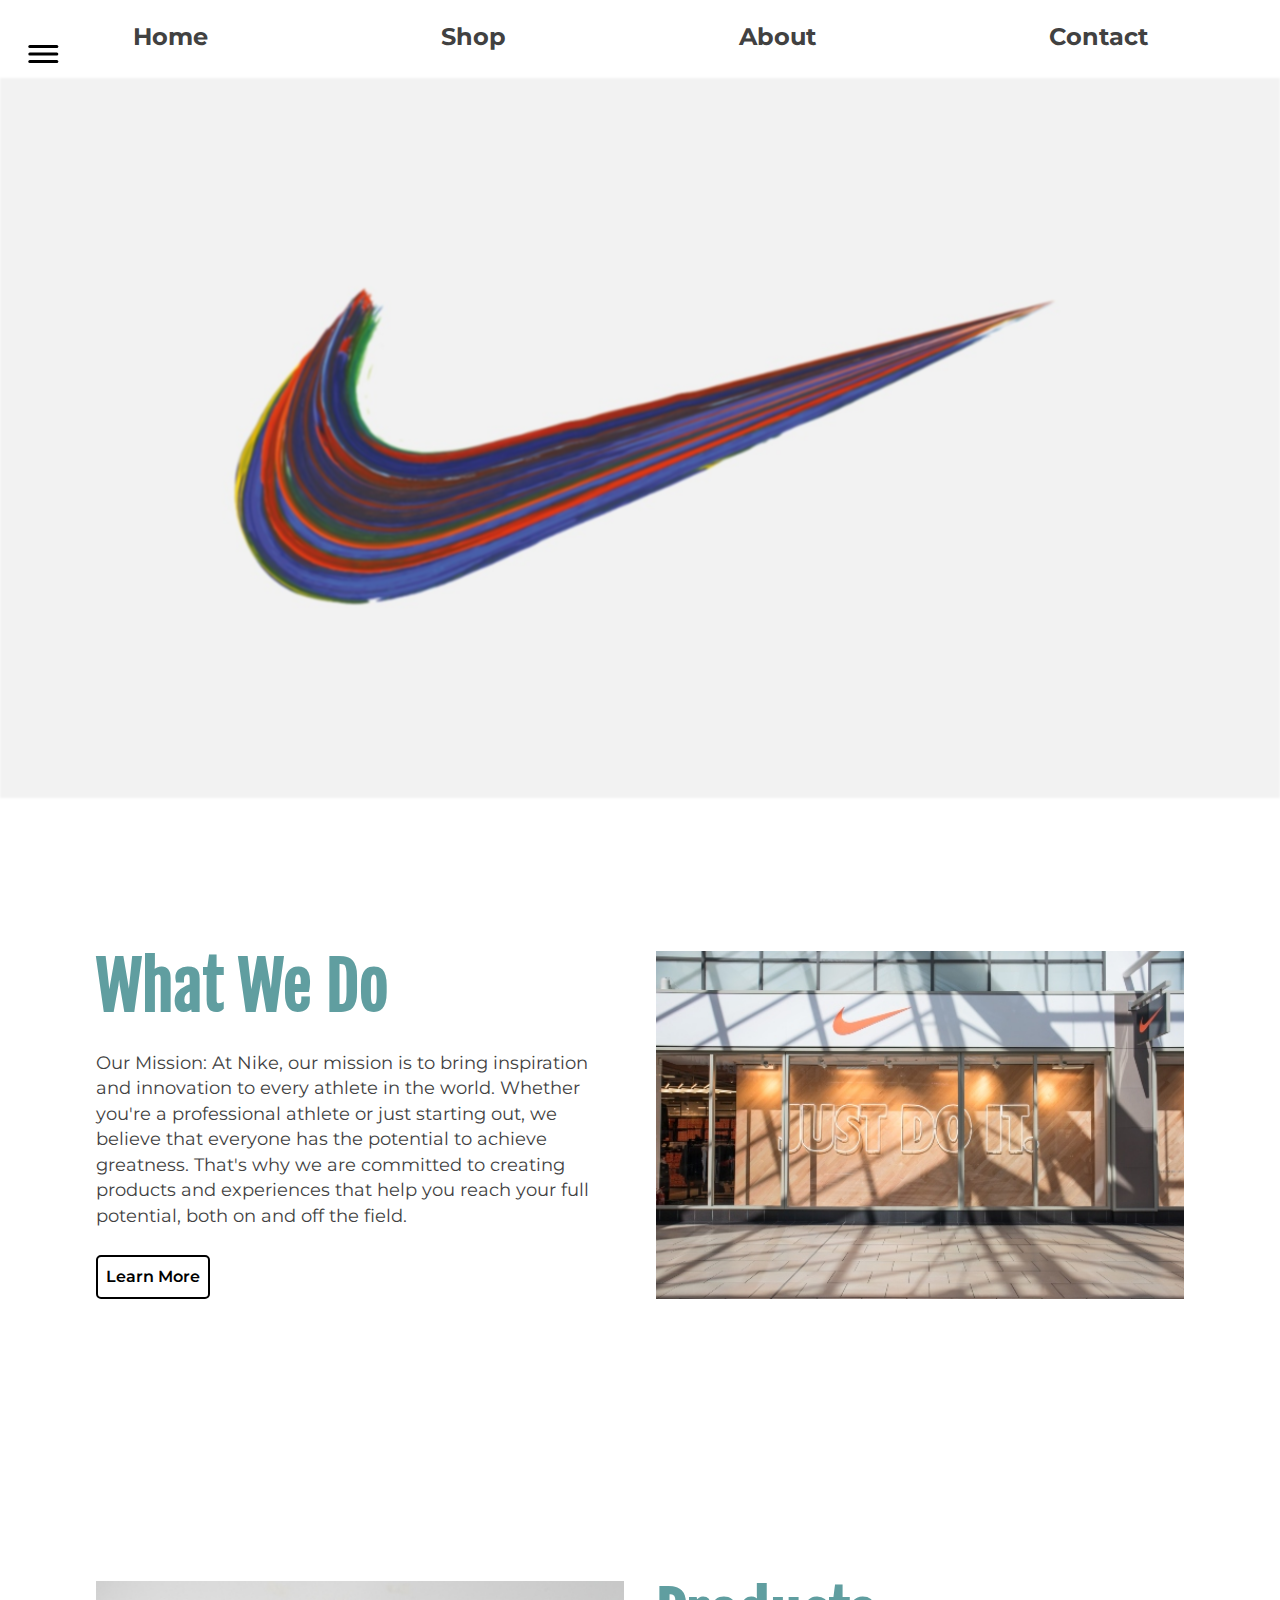
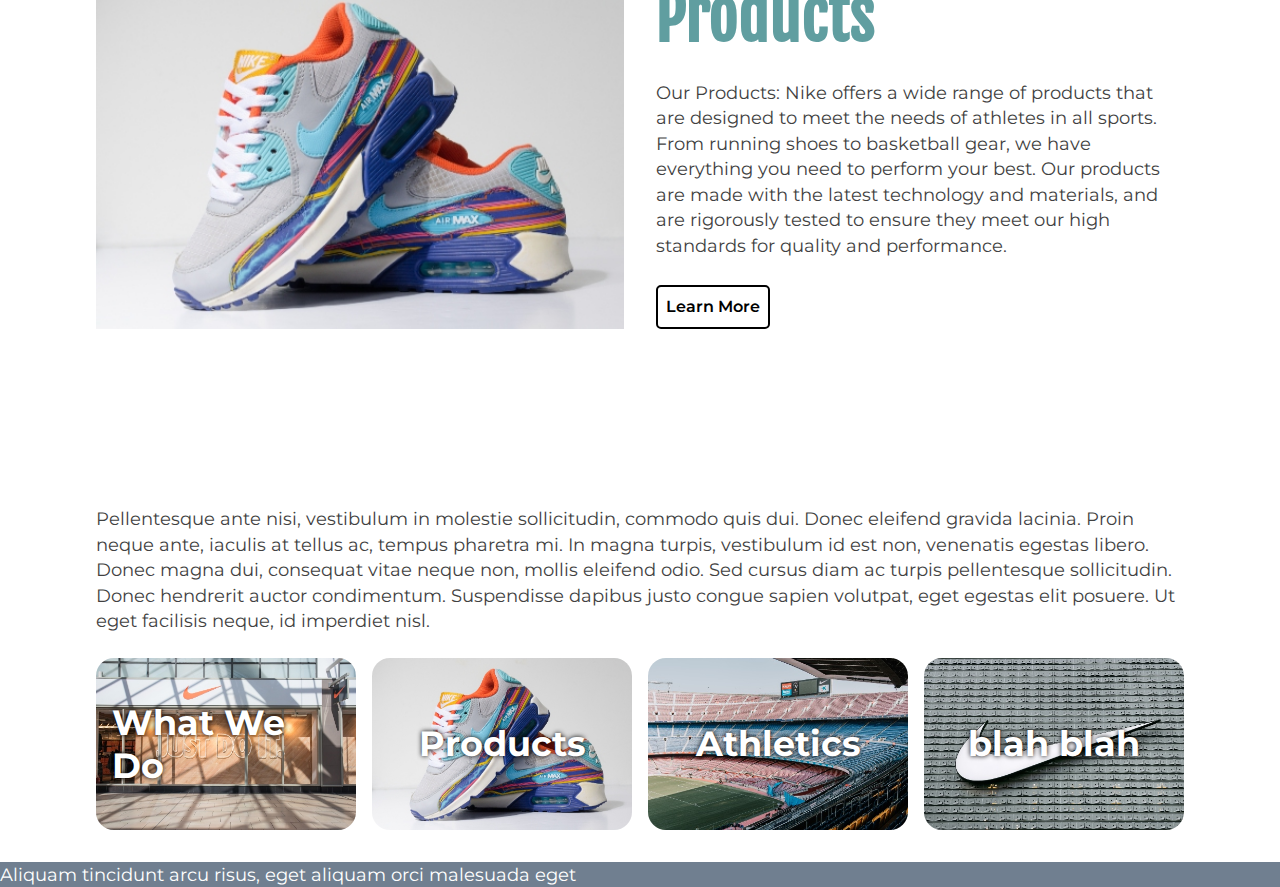
==== commit b0906a4e: "update" ====
--- a/index.html
+++ b/index.html
@@ -23,14 +23,23 @@
 <body>
 
   <header>
-    <nav>
-      <ul>
-        <li><a href="#">Home</a></li>
-        <li><a href="shop/">Shop</a></li>
-        <li><a href="about/">About</a></li>
-        <li><a href="contact/">Contact</a></li>
-      </ul>
-    </nav>
+    <div class="main-menu">
+      <div class="menu-icon">
+        <svg>
+          <line x1="5%" y1="51%" x2="80%" y2="51%" />
+          <line x1="5%" y1="50%" x2="80%" y2="50%" />
+          <line x1="5%" y1="49%" x2="80%" y2="49%" />
+        </svg>
+      </div>
+      <nav>
+        <ul>
+          <li><a href="#">Home</a></li>
+          <li><a href="shop/">Shop</a></li>
+          <li><a href="about/">About</a></li>
+          <li><a href="contact/">Contact</a></li>
+        </ul>
+      </nav>
+    </div>
   </header>
 
   <div class="hero">
@@ -40,50 +49,51 @@
       <source media="(min-width: 400px)" srcset="images/hero400.jpg">
       <img src="images/hero1470.jpg" alt="image of painted nike swoosh">
     </picture>
-    <div class="text-wrapper">
+    <!-- <div class="text-wrapper">
       <h1><strong>Nike</strong> </h1>
       <p>Just Do It</p>
-    </div>
+    </div> -->
   </div>
 
   <main>
     <div class="fullscreen">
       <article class="panel">
-      <div class="text-wrapper left">
-        <h2>What We Do</h2>
-        <p>
-          Our Mission: At Nike, our mission is to bring inspiration and innovation to every athlete in the world.
-          Whether you're a professional athlete or just starting out, we believe that everyone has the potential to
-          achieve
-          greatness. That's why we are committed to creating products and experiences that help you reach your full
-          potential, both on and off the field.
-        </p>
-        <a class="button" href="#">Learn More</a>
-      </div>
-      <div class="image-wrapper">
-        <img src="images/nikestore500.jpg" alt="image of nike store" width="600" height="330"> <!--change this to 600 -->
-      </div>
-    </article>
-  </div>
-    
-  <div class="fullscreen">
-    <article class="panel">
-      <div class="text-wrapper">
-        <h2>Products</h2>
-        <p> Our Products: Nike offers a wide range of products that are designed to meet the needs of athletes in all
-          sports. From running shoes to basketball gear, we have everything you need to perform your best. Our
-          products
-          are made with the latest technology and materials, and are rigorously tested to ensure they meet our high
-          standards for quality and performance.
-        </p>
-        <a class="button" href="#">Learn More</a>
-      </div>
-      <div class="image-wrapper left">
-        <img src="images/airmax500.jpg" alt="image of nike air max shoes" width="600" height="330">
-      </div>
-    </article>
-  </div>
-    
+        <div class="text-wrapper left">
+          <h2>What We Do</h2>
+          <p>
+            Our Mission: At Nike, our mission is to bring inspiration and innovation to every athlete in the world.
+            Whether you're a professional athlete or just starting out, we believe that everyone has the potential to
+            achieve
+            greatness. That's why we are committed to creating products and experiences that help you reach your full
+            potential, both on and off the field.
+          </p>
+          <a class="button" href="#">Learn More</a>
+        </div>
+        <div class="image-wrapper">
+          <img src="images/nikestore500.jpg" alt="image of nike store" width="600" height="330">
+          <!--change this to 600 -->
+        </div>
+      </article>
+    </div>
+
+    <div class="fullscreen">
+      <article class="panel">
+        <div class="text-wrapper">
+          <h2>Products</h2>
+          <p> Our Products: Nike offers a wide range of products that are designed to meet the needs of athletes in all
+            sports. From running shoes to basketball gear, we have everything you need to perform your best. Our
+            products
+            are made with the latest technology and materials, and are rigorously tested to ensure they meet our high
+            standards for quality and performance.
+          </p>
+          <a class="button" href="#">Learn More</a>
+        </div>
+        <div class="image-wrapper left">
+          <img src="images/airmax500.jpg" alt="image of nike air max shoes" width="600" height="330">
+        </div>
+      </article>
+    </div>
+
 
     <aside>
       <p>
@@ -126,6 +136,12 @@
       Aliquam tincidunt arcu risus, eget aliquam orci malesuada eget
     </p>
   </footer>
+  <script>
+    document.querySelector(".menu-icon").addEventListener("click", function () {
+  this.parentElement.classList.toggle("close");
+});
+
+  </script>
 </body>
 
 </html>--- a/styles/main.css
+++ b/styles/main.css
@@ -96,14 +96,14 @@
 body {
   display: flex;
   flex-direction: column;
-  background-color: #f2f2f2ff;
+  background-color: #fff;
   font-family: "Montserrat", sans-serif;
   color: var(--text);
 }
 
 main {
   align-self: center;
-  background-color: #f2f2f2ff;
+  background-color: #fff;
   max-width: 70rem;
   margin: 0;
   margin-bottom: 2rem;
@@ -111,22 +111,6 @@
 
 p {
   font-size: 1.1em;
-}
-
-nav ul {
-  display: flex;
-  flex-direction: row;
-  justify-content: space-evenly;
-  align-items: center;
-  list-style: none;
-  padding: 0;
-  margin: 0;
-  align-self: stretch;
-  font-size: clamp(0.8em, 4vw, 2em);
-}
-
-nav a {
-  display: flex;
 }
 
 h1 {
@@ -159,12 +143,8 @@
 
 a {
   text-decoration: none;
-  color: var(--red);
+  color: var(--text);
   font-weight: bold;
-}
-
-a[href]:hover {
-  text-decoration: underline;
 }
 
 article,
@@ -211,7 +191,6 @@
 }
 
 .hero {
-  /* height: 100vh; */
   position: relative;
   flex: 0 0 auto;
 }
@@ -302,7 +281,246 @@
   order: -1;
 }
 
+nav {
+  position: fixed;
+  top: 0;
+  left: 0;
+  background-color: pink;
+  height: 100vh;
+  width: 100vw;
+  z-index: 1;
+}
+
+nav ul {
+  align-items: center;
+  list-style: none;
+  padding: 0;
+  margin: 0;
+}
+
+nav a {
+  display: block;
+  font-size: clamp(.8em, 3vw, 1.5em);
+  color: var(--space-cadet);
+  border: none;
+}
+
+
+nav li a:hover {
+  text-decoration: underline;
+}
+
+
+.main-menu {
+  order: -1;
+  position: relative;
+}
+
+.main-menu .menu-icon {
+  user-select: none;
+  position: fixed;
+  top: 1.5rem;
+  left: 1rem;
+  width: 60px;
+  height: 60px;
+  background-color: var(--floral-white-opacity);
+  border-radius: 50%;
+  z-index: 2;
+  display: flex;
+  align-items: center;
+  justify-content: center;
+}
+
+.main-menu svg {
+  stroke: var(--space-cadet);
+  stroke-width: 4px;
+  stroke-linecap: round;
+  padding: 12px;
+}
+
+.main-menu svg line {
+  transform-origin: center;
+  transition: transform 200ms ease;
+}
+
+.main-menu svg line:first-child {
+  transform: translateY(6px);
+}
+
+.main-menu svg line:last-child {
+  transform: translateY(-6px);
+}
+
+.menu-show nav {
+  /* transform: translateX(0); */
+  clip-path: ellipse(200vw 200vh at 0 0);
+}
+
+/* .main-menu nav {
+  position: static;
+  width: auto;
+  height: auto;
+  margin: 1rem 1rem 1rem;
+  background-color: transparent;
+  padding: 0;
+  padding-top: 5px;
+  transform: none;
+  transition: none;
+  clip-path: unset;
+} */
+
+.menu-icon {
+  position: fixed;
+  width: 80px;
+  height: 80px;
+  top: 2rem;
+  left: 2rem;
+  color: transparent;
+  
+}
+
+.menu-icon line {
+  stroke: #000;
+  stroke-width: 3px;
+  stroke-linecap: round;
+  transform-origin: center;
+  transition: transform 300ms ease;
+}
+
+
 @media (min-width: 600px) {
+  nav {
+    position: fixed;
+    top: 0;
+    left: 0;
+    margin: 1rem;
+    padding: 1.5rem;
+    width: 80px;
+    height: 80px;
+    z-index: 1;
+  }
+  
+  nav ul {
+    display: flex;
+    flex-direction: row;
+    justify-content: space-around;
+    align-items: center;
+    list-style: none;
+    padding: 0;
+    margin: 0;
+  }
+  
+  nav a {
+    display: block;
+    font-size: clamp(.8em, 3.5vw, 1.5em);
+    color: var(--space-cadet);
+    border: none;
+  }
+  
+  
+  nav a::after {
+    content: "";
+    display: block;
+    width: calc(100% + 12px);
+    height: 3px;
+    margin-left: -6px;
+    margin-top: 6px;
+    background-color: var(--red);
+    transform: scale(0);
+    transition: transform 150ms ease-in, color 300ms ease-in;
+    transform-origin: center;
+  }
+  
+  nav a[href]:hover {
+    color: var(--red);
+  }
+  
+  nav a[href]:hover::after {
+    transform: scale(1);
+    transform-origin: center;
+  }
+  
+  .main-menu {
+    order: -1;
+    position: relative;
+  }
+  
+  .main-menu .menu-icon {
+    user-select: none;
+    position: fixed;
+    top: 1.5rem;
+    left: 1rem;
+    width: 60px;
+    height: 60px;
+    background-color: var(--floral-white-opacity);
+    border-radius: 50%;
+    z-index: 2;
+    display: flex;
+    align-items: center;
+    justify-content: center;
+  }
+  
+  .main-menu svg {
+    stroke: var(--space-cadet);
+    stroke-width: 4px;
+    stroke-linecap: round;
+    padding: 12px;
+  }
+  
+  .main-menu svg line {
+    transform-origin: center;
+    transition: transform 200ms ease;
+  }
+  
+  .main-menu svg line:first-child {
+    transform: translateY(6px);
+  }
+  
+  .main-menu svg line:last-child {
+    transform: translateY(-6px);
+  }
+  
+  .menu-show nav {
+    /* transform: translateX(0); */
+    clip-path: ellipse(200vw 200vh at 0 0);
+  }
+  
+  .main-menu nav {
+    position: static;
+    width: auto;
+    height: auto;
+    margin: 1rem 1rem 1rem;
+    background-color: transparent;
+    padding: 0;
+    padding-top: 5px;
+    transform: none;
+    transition: none;
+    clip-path: unset;
+  }
+  
+  .menu-icon {
+    position: fixed;
+    width: 80px;
+    height: 80px;
+    top: 2rem;
+    left: 2rem;
+    color: transparent;
+    
+  }
+  
+  .menu-icon line {
+    stroke: #000;
+    stroke-width: 3px;
+    stroke-linecap: round;
+    transform-origin: center;
+    transition: transform 300ms ease;
+  }
+  
+
+  .hero {
+    margin-bottom: 0;
+  }
+
   .fullscreen {
     min-height: 70vh;
     display: flex;
@@ -343,6 +561,7 @@
     flex: 1 1 40%;
   }
 }
+
 @media (min-width: 1000px) {
   .cards {
     flex-wrap: nowrap;
@@ -350,6 +569,7 @@
 }
 
 @media (max-width: 600px) {
+
   .panel .text-wrapper {
     height: 70vh;
   }
@@ -366,11 +586,11 @@
   .panel .image-wrapper {
     padding-bottom: 1rem;
   }
-}
-
-@media (max-width: 600px) {
+
   .card {
     flex: auto;
     transform: scale(1);
   }
 }
+
+
